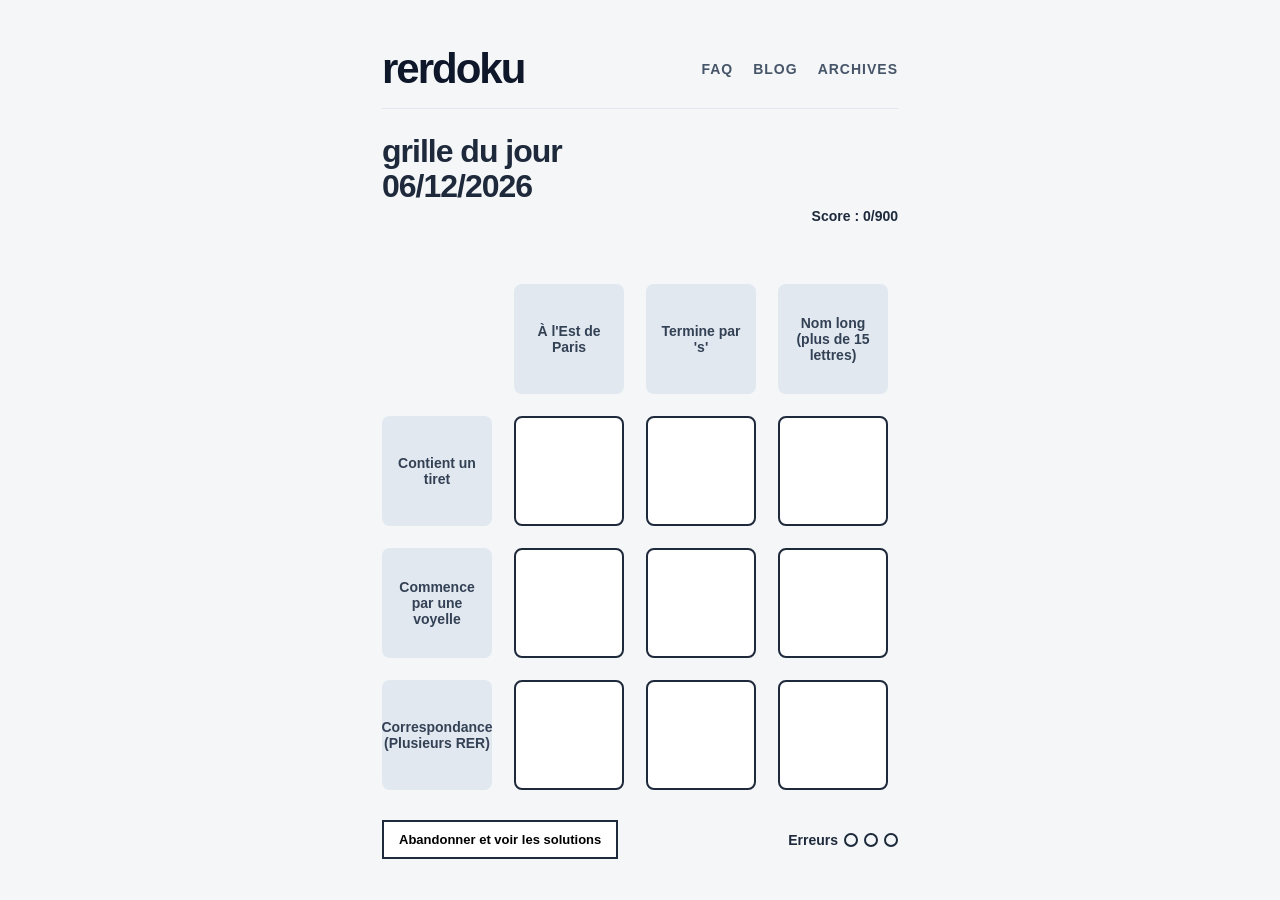
==== index.html @ 4ab2bfe4 "Dépot du jeu Dépot de tous les fichiers constituant le jeu" ====
<!DOCTYPE html>
<html lang="fr">
<head>
    <meta charset="UTF-8">
    <meta name="viewport" content="width=device-width, initial-scale=1.0">
    <title>RERdoku</title>
    <link rel="stylesheet" type="text/css" href="assets/css/style.css">
</head>
<body>
    <!-- Conteneur qui englobe tout le jeu -->
    <div class="conteneur-jeu">
        
        <!-- En-tête du jeu -->
        <header class="header-rerdoku">
            <!-- Nouvelle barre supérieure -->
            <div class="top-bar">
                <h1 class="logo"><a href="index.html" style="text-decoration:none; color:inherit;">rerdoku</a></h1>
                <nav class="nav-liens">
                    <a href="faq.html">FAQ</a>
                    <a href="blog.html">BLOG</a>
                    <a href="archives.html">ARCHIVES</a>
                </nav>
            </div>
            
            <!-- Séparateur visuel -->
            <hr class="separateur-header">

            <!-- Titre du jour et Score -->
            <div class="infos-jour">
                <div class="titre-jour">
                    <h2>grille du jour</h2>
                    <h2 class="date" id="date-jour"></h2>
                </div>
                <div class="score-container">
                    <span class="score-texte" id="affichage-score">Score : 0/900</span>
                </div>
            </div>
        </header>

        <!-- La grille (Vide, car générée par le JavaScript) -->
        <div class="grille-rerdoku" id="grille-jeu">
        </div>

        <!-- NOUVEAU : Barre inférieure -->
        <div class="footer-jeu">
            <button class="bouton-abandon" id="btn-abandon">Abandonner et voir les solutions</button>
            <div class="erreurs-container">
                <span class="erreurs-texte">Erreurs</span>
                <span class="cercle-erreur" id="err-1"></span>
                <span class="cercle-erreur" id="err-2"></span>
                <span class="cercle-erreur" id="err-3"></span>
            </div>
        </div>

    </div>
    <!-- Fenêtre de recherche (Modale) -->
    <div id="modal-recherche" class="modal-overlay">
        <div class="modal-contenu">
            <!-- Champ de saisie -->
            <input type="text" id="input-gare" placeholder="9 réponses possibles" autocomplete="off">
            
            <!-- Liste des résultats (Scrollable) -->
            <ul id="liste-resultats" class="resultats-liste">
                <!-- Les <li> ont été effacés, c'est le JavaScript qui va les créer -->
            </ul>
        </div>
    </div>
    <!-- NOUVELLE FENÊTRE : Liste des solutions après abandon -->
    <div id="modal-solutions" class="modal-overlay">
        <div class="modal-contenu" style="max-height: 80vh;"> <!-- Un peu plus haute -->
            <!-- Bouton pour fermer -->
            <div style="text-align: right; padding: 10px;">
                <button id="btn-fermer-solutions" style="background: none; border: none; font-size: 20px; cursor: pointer; color: #64748b;">&times;</button>
            </div>
            
            <!-- Titre dynamique (ex: Ligne A / Commence par C) -->
            <h3 id="titre-solutions" style="text-align: center; margin: 0 20px 10px; color: #0f172a;"></h3>
            
            <!-- Le nombre de réponses possibles -->
            <p id="compteur-solutions" style="text-align: center; color: #94a3b8; font-size: 14px; margin-bottom: 15px;"></p>
            
            <!-- La liste des gares -->
            <ul id="liste-gabarit-solutions" class="resultats-liste">
                <!-- Rempli par le JavaScript -->
            </ul>
        </div>
    </div>
    <!-- NOUVELLE FENÊTRE : Fin de partie (Game Over / Victoire) -->
    <div id="modal-fin-partie" class="modal-overlay">
        <div class="modal-contenu" style="padding: 30px; text-align: left;">
            <!-- NOUVEAU : Bouton pour fermer -->
            <div style="text-align: right; margin-top: -15px; margin-right: -15px;">
                <button id="btn-fermer-fin" style="background: none; border: none; font-size: 24px; cursor: pointer; color: #64748b;">&times;</button>
            </div>
            <h1 id="titre-fin" style="margin-top: 0; font-size: 28px; color: #0f172a;">Bien essayé</h1>
            
            <!-- Encart Score -->
            <div class="encart-fin">
                <div class="encart-label">SCORE FINAL</div>
                <div class="encart-valeur" id="score-fin">0/900</div>
            </div>

            <!-- Encart Gares trouvées -->
            <div class="encart-fin">
                <div class="encart-label">GARES TROUVÉES</div>
                <div class="encart-valeur" id="gares-trouvees-fin">0/9</div>
                <div class="encart-sous-texte">Plus vous en trouvez, plus vous devenez incollable sur le RER !</div>
            </div>

            <p style="color: #475569; font-size: 15px; margin: 20px 0;">
                Merci d'avoir joué à RERdoku. Entraînez-vous pour faire un sans-faute !
            </p>

            <!-- Boutons d'action -->
            <div style="display: flex; gap: 10px; justify-content: space-between; margin-top: 20px;">
                <button id="btn-recommencer" class="btn-action-fin">Recommencer</button>
                <button id="btn-voir-solutions-fin" class="btn-action-fin">Voir les solutions</button>
            </div>
        </div>
    </div>
    <script src="assets/js/script.js"></script>
</body>
</html>
---- assets/css/style.css ----
/* Réinitialisation de base */
* {
    box-sizing: border-box;
}

/* Corps de la page */
body {
    display: flex;
    justify-content: center; /* Centre le conteneur horizontalement */
    min-height: 100vh;
    margin: 0;
    padding-top: 5vh; /* Un peu d'espace en haut de la page */
    font-family: Arial, Helvetica, sans-serif;
    background-color: #f4f6f8;
    color: #1e293b;
}

/* Conteneur global (en-tête + grille) pour que tout soit bien aligné */
.conteneur-jeu {
    display: flex;
    flex-direction: column;
    width: 516px; /* 4 colonnes de 120px + 3 espaces de 10px */
}

/* --- Style de l'en-tête --- */
.header-rerdoku {
    margin-bottom: 20px;
}

/* --- EN-TÊTE ET NAVIGATION --- */
.top-bar {
    display: flex;
    justify-content: space-between;
    align-items: center;
    margin-bottom: 15px;
    width: 100%;
}

/* Menu de navigation */
.nav-liens {
    display: flex;
    gap: 20px;
}

.nav-liens a {
    text-decoration: none;
    color: #475569;
    font-size: 14px;
    font-weight: bold;
    letter-spacing: 1px;
    transition: color 0.2s;
}

.nav-liens a:hover {
    color: #0f172a;
}

.separateur-header {
    border: none;
    border-top: 1px solid #e2e8f0;
    margin-bottom: 25px;
}

/* Alignement de la date et du score */
.infos-jour {
    display: flex;
    justify-content: space-between;
    align-items: flex-end;
    margin-bottom: 30px;
}

/* Le gros titre façon Métrodoku */
.logo {
    font-size: 42px; /* Beaucoup plus grand */
    font-weight: 900; /* Très gras */
    letter-spacing: -2px; /* Lettres resserrées */
    color: #0f172a;
    margin: 0;
}

.titre-jour h2 {
    font-size: 32px; /* Agrandissement de "grille du jour" */
    margin: 0;
    line-height: 1.1;
    color: #1e293b;
    letter-spacing: -1px;
}

.titre-jour .date {
    margin-bottom: 30px;
}

/* Conteneur du score, aligné à droite juste au-dessus de la grille */
.score-container {
    display: flex;
    justify-content: flex-end;
    margin-bottom: 10px;
}

.score-texte {
    font-weight: bold;
    font-size: 14px;
}

/* --- Style de la grille (inchangé) --- */
.grille-rerdoku {
    display: grid;
    grid-template-columns: repeat(4, 120px);
    grid-template-rows: repeat(4, 120px);
    gap: 12px;
}

.cellule {
    display: flex;
    justify-content: center;
    align-items: center;
    text-align: center;
    border-radius: 8px;
    padding: 10px;
    width: 110px;  /* Augmente la taille (ex: si c'était 90px) */
    height: 110px; /* Augmente la taille */
}

.condition {
    background-color: #e2e8f0;
    font-weight: bold;
    font-size: 14px;
    color: #334155;
    padding: 8px;
}

.jeu {
    background-color: white;
    border: 2px solid #1e293b;
    cursor: pointer;
    transition: background-color 0.2s;
}

.jeu:hover {
    background-color: #f1f5f9;
}

.vide {
    background-color: transparent;
}

/* --- Modale de recherche --- */

/* L'arrière-plan sombre semi-transparent qui prend tout l'écran */
.modal-overlay {
    position: fixed;
    top: 0;
    left: 0;
    width: 100vw;
    height: 100vh;
    background-color: rgba(30, 41, 59, 0.4); /* Assombrit le jeu derrière */
    display: none;
    justify-content: center;
    align-items: flex-start;
    padding-top: 15vh; /* Positionne la modale vers le haut de l'écran */
    z-index: 1000; /* S'assure que la modale est au-dessus de tout le reste */
    
    /* Pour la cacher plus tard, on utilisera : display: none; */
}

/* La boîte blanche contenant la recherche */
.modal-contenu {
    background-color: white;
    width: 90%;
    max-width: 450px;
    border-radius: 12px;
    box-shadow: 0 10px 25px rgba(0, 0, 0, 0.2);
    overflow: hidden; /* Empêche les éléments enfants de dépasser des bords arrondis */
    display: flex;
    flex-direction: column;
}

/* Le champ de texte */
#input-gare {
    width: 100%;
    padding: 20px;
    font-size: 18px;
    border: none;
    border-bottom: 1px solid #e2e8f0;
    outline: none;
    color: #1e293b;
}

/* Le texte temporaire du champ (Placeholder) */
#input-gare::placeholder {
    color: #94a3b8;
}

/* La zone de la liste des résultats */
.resultats-liste {
    list-style: none;
    margin: 0;
    padding: 0;
    max-height: 280px; /* Limite la hauteur */
    overflow-y: auto; /* Active le défilement vertical si la liste est trop longue */
}

/* Les éléments individuels de la liste */
.resultat-item {
    padding: 15px 20px;
    font-size: 16px;
    font-weight: bold;
    color: #0f172a;
    border-bottom: 1px solid #f1f5f9;
    cursor: pointer;
    transition: background-color 0.2s;
}

/* Retirer la bordure du dernier élément de la liste */
.resultat-item:last-child {
    border-bottom: none;
}

/* Effet au survol de la souris sur un résultat */
.resultat-item:hover {
    background-color: #f8fafc;
}

/* --- Personnalisation de la barre de défilement (Scrollbar) --- */
.resultats-liste::-webkit-scrollbar {
    width: 8px;
}
.resultats-liste::-webkit-scrollbar-track {
    background: transparent;
}
.resultats-liste::-webkit-scrollbar-thumb {
    background-color: #cbd5e1;
    border-radius: 10px;
}

/* --- Affichage d'une gare trouvée --- */
.gare-trouvee {
    display: flex;
    flex-direction: column;
    justify-content: flex-start;
    align-items: flex-start;
    width: 100%;
    height: 100%;
    padding: 2px;
}

.nom-gare {
    font-weight: bold;
    font-size: 13px;
    text-align: left;
    width: 100%;
    border-bottom: 2px solid #1e293b; /* La ligne de séparation */
    padding-bottom: 4px;
    margin-bottom: auto; /* Pousse les pastilles vers le bas de la case */
}

.lignes-gare {
    display: flex;
    gap: 4px;
    flex-wrap: wrap;
    margin-top: 10px;
}

/* Style des pastilles RER */
.pastille {
    display: inline-flex;
    justify-content: center;
    align-items: center;
    width: 20px;
    height: 20px;
    border-radius: 4px; /* <-- C'est cette ligne qu'il faut changer (avant : 50%) */
    color: white;
    font-weight: bold;
    font-size: 12px;
}

/* Couleurs officielles des lignes de RER */
.rer-a { background-color: #E3292E; }
.rer-b { background-color: #438ECA; }
.rer-c { background-color: #F3A413; }
.rer-d { background-color: #007D4C; }
.rer-e { background-color: #D52997; }

/* --- Barre inférieure (Footer) --- */
.footer-jeu {
    display: flex;
    justify-content: space-between;
    align-items: center;
    margin-top: 20px;
    width: 100%;
}

.bouton-abandon {
    background-color: white;
    border: 2px solid #1e293b;
    padding: 10px 15px;
    font-weight: bold;
    font-size: 13px;
    cursor: pointer;
    transition: background-color 0.2s;
}

.bouton-abandon:hover {
    background-color: #f1f5f9;
}

.erreurs-container {
    display: flex;
    align-items: center;
    gap: 6px;
    font-weight: bold;
    font-size: 14px;
}

/* Cercles vides par défaut */
.cercle-erreur {
    display: inline-block;
    width: 14px;
    height: 14px;
    border-radius: 50%;
    border: 2px solid #1e293b;
    background-color: transparent;
}

/* Classe ajoutée en JS quand le joueur fait une erreur */
.cercle-erreur.plein {
    background-color: #e53e3e; /* Rouge */
    border-color: #e53e3e;
}

/* --- Fenêtre de fin de partie --- */
.encart-fin {
    border: 2px solid #1e293b;
    padding: 15px;
    margin-bottom: 15px;
    border-radius: 4px; /* Coins très légèrement arrondis */
}

.encart-label {
    font-size: 12px;
    font-weight: bold;
    color: #475569;
    text-transform: uppercase;
    letter-spacing: 1px;
    margin-bottom: 5px;
}

.encart-valeur {
    font-size: 24px;
    font-weight: bold;
    color: #0f172a;
}

.encart-sous-texte {
    font-size: 14px;
    color: #64748b;
    margin-top: 5px;
}

.btn-action-fin {
    flex: 1; /* Les boutons prennent la même largeur */
    background-color: white;
    border: 2px solid #1e293b;
    color: #1e293b;
    padding: 12px 10px;
    font-weight: bold;
    font-size: 14px;
    cursor: pointer;
    transition: background-color 0.2s, color 0.2s;
    text-align: center;
}

.btn-action-fin:hover {
    background-color: #1e293b;
    color: white;
}
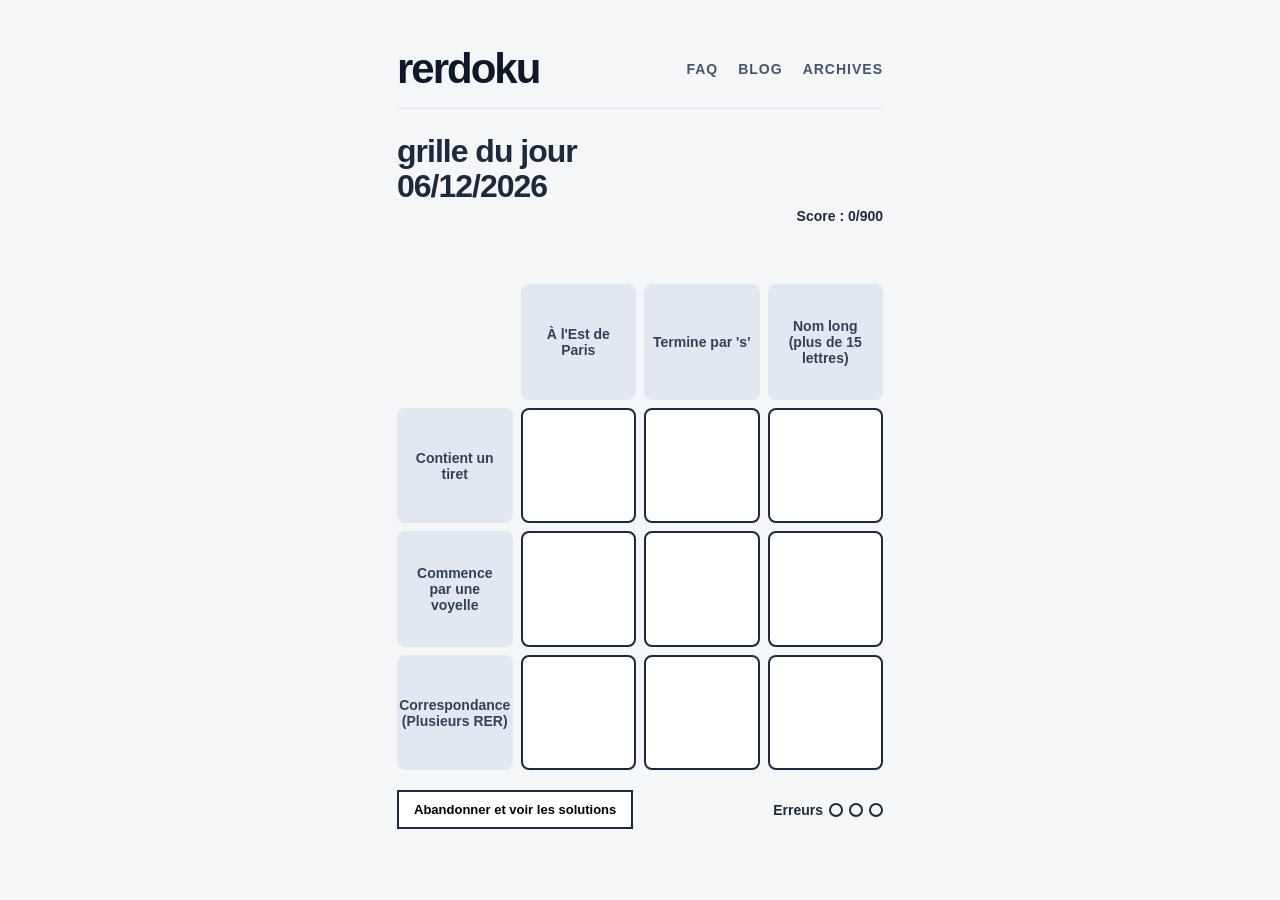
==== commit 255d6700: "Ajout du mode responsive" ====
--- a/index.html
+++ b/index.html
@@ -1,123 +1,123 @@
-<!DOCTYPE html>
-<html lang="fr">
-<head>
-    <meta charset="UTF-8">
-    <meta name="viewport" content="width=device-width, initial-scale=1.0">
-    <title>RERdoku</title>
-    <link rel="stylesheet" type="text/css" href="assets/css/style.css">
-</head>
-<body>
-    <!-- Conteneur qui englobe tout le jeu -->
-    <div class="conteneur-jeu">
-        
-        <!-- En-tête du jeu -->
-        <header class="header-rerdoku">
-            <!-- Nouvelle barre supérieure -->
-            <div class="top-bar">
-                <h1 class="logo"><a href="index.html" style="text-decoration:none; color:inherit;">rerdoku</a></h1>
-                <nav class="nav-liens">
-                    <a href="faq.html">FAQ</a>
-                    <a href="blog.html">BLOG</a>
-                    <a href="archives.html">ARCHIVES</a>
-                </nav>
-            </div>
-            
-            <!-- Séparateur visuel -->
-            <hr class="separateur-header">
-
-            <!-- Titre du jour et Score -->
-            <div class="infos-jour">
-                <div class="titre-jour">
-                    <h2>grille du jour</h2>
-                    <h2 class="date" id="date-jour"></h2>
-                </div>
-                <div class="score-container">
-                    <span class="score-texte" id="affichage-score">Score : 0/900</span>
-                </div>
-            </div>
-        </header>
-
-        <!-- La grille (Vide, car générée par le JavaScript) -->
-        <div class="grille-rerdoku" id="grille-jeu">
-        </div>
-
-        <!-- NOUVEAU : Barre inférieure -->
-        <div class="footer-jeu">
-            <button class="bouton-abandon" id="btn-abandon">Abandonner et voir les solutions</button>
-            <div class="erreurs-container">
-                <span class="erreurs-texte">Erreurs</span>
-                <span class="cercle-erreur" id="err-1"></span>
-                <span class="cercle-erreur" id="err-2"></span>
-                <span class="cercle-erreur" id="err-3"></span>
-            </div>
-        </div>
-
-    </div>
-    <!-- Fenêtre de recherche (Modale) -->
-    <div id="modal-recherche" class="modal-overlay">
-        <div class="modal-contenu">
-            <!-- Champ de saisie -->
-            <input type="text" id="input-gare" placeholder="9 réponses possibles" autocomplete="off">
-            
-            <!-- Liste des résultats (Scrollable) -->
-            <ul id="liste-resultats" class="resultats-liste">
-                <!-- Les <li> ont été effacés, c'est le JavaScript qui va les créer -->
-            </ul>
-        </div>
-    </div>
-    <!-- NOUVELLE FENÊTRE : Liste des solutions après abandon -->
-    <div id="modal-solutions" class="modal-overlay">
-        <div class="modal-contenu" style="max-height: 80vh;"> <!-- Un peu plus haute -->
-            <!-- Bouton pour fermer -->
-            <div style="text-align: right; padding: 10px;">
-                <button id="btn-fermer-solutions" style="background: none; border: none; font-size: 20px; cursor: pointer; color: #64748b;">&times;</button>
-            </div>
-            
-            <!-- Titre dynamique (ex: Ligne A / Commence par C) -->
-            <h3 id="titre-solutions" style="text-align: center; margin: 0 20px 10px; color: #0f172a;"></h3>
-            
-            <!-- Le nombre de réponses possibles -->
-            <p id="compteur-solutions" style="text-align: center; color: #94a3b8; font-size: 14px; margin-bottom: 15px;"></p>
-            
-            <!-- La liste des gares -->
-            <ul id="liste-gabarit-solutions" class="resultats-liste">
-                <!-- Rempli par le JavaScript -->
-            </ul>
-        </div>
-    </div>
-    <!-- NOUVELLE FENÊTRE : Fin de partie (Game Over / Victoire) -->
-    <div id="modal-fin-partie" class="modal-overlay">
-        <div class="modal-contenu" style="padding: 30px; text-align: left;">
-            <!-- NOUVEAU : Bouton pour fermer -->
-            <div style="text-align: right; margin-top: -15px; margin-right: -15px;">
-                <button id="btn-fermer-fin" style="background: none; border: none; font-size: 24px; cursor: pointer; color: #64748b;">&times;</button>
-            </div>
-            <h1 id="titre-fin" style="margin-top: 0; font-size: 28px; color: #0f172a;">Bien essayé</h1>
-            
-            <!-- Encart Score -->
-            <div class="encart-fin">
-                <div class="encart-label">SCORE FINAL</div>
-                <div class="encart-valeur" id="score-fin">0/900</div>
-            </div>
-
-            <!-- Encart Gares trouvées -->
-            <div class="encart-fin">
-                <div class="encart-label">GARES TROUVÉES</div>
-                <div class="encart-valeur" id="gares-trouvees-fin">0/9</div>
-                <div class="encart-sous-texte">Plus vous en trouvez, plus vous devenez incollable sur le RER !</div>
-            </div>
-
-            <p style="color: #475569; font-size: 15px; margin: 20px 0;">
-                Merci d'avoir joué à RERdoku. Entraînez-vous pour faire un sans-faute !
-            </p>
-
-            <!-- Boutons d'action -->
-            <div style="display: flex; gap: 10px; justify-content: space-between; margin-top: 20px;">
-                <button id="btn-recommencer" class="btn-action-fin">Recommencer</button>
-                <button id="btn-voir-solutions-fin" class="btn-action-fin">Voir les solutions</button>
-            </div>
-        </div>
-    </div>
-    <script src="assets/js/script.js"></script>
-</body>
+<!DOCTYPE html>
+<html lang="fr">
+<head>
+    <meta charset="UTF-8">
+    <meta name="viewport" content="width=device-width, initial-scale=1.0">
+    <title>RERdoku</title>
+    <link rel="stylesheet" type="text/css" href="assets/css/style.css">
+</head>
+<body>
+    <!-- Conteneur qui englobe tout le jeu -->
+    <div class="conteneur-jeu">
+        
+        <!-- En-tête du jeu -->
+        <header class="header-rerdoku">
+            <!-- Nouvelle barre supérieure -->
+            <div class="top-bar">
+                <h1 class="logo"><a href="index.html" style="text-decoration:none; color:inherit;">rerdoku</a></h1>
+                <nav class="nav-liens">
+                    <a href="faq.html">FAQ</a>
+                    <a href="blog.html">BLOG</a>
+                    <a href="archives.html">ARCHIVES</a>
+                </nav>
+            </div>
+            
+            <!-- Séparateur visuel -->
+            <hr class="separateur-header">
+
+            <!-- Titre du jour et Score -->
+            <div class="infos-jour">
+                <div class="titre-jour">
+                    <h2>grille du jour</h2>
+                    <h2 class="date" id="date-jour"></h2>
+                </div>
+                <div class="score-container">
+                    <span class="score-texte" id="affichage-score">Score : 0/900</span>
+                </div>
+            </div>
+        </header>
+
+        <!-- La grille (Vide, car générée par le JavaScript) -->
+        <div class="grille-rerdoku" id="grille-jeu">
+        </div>
+
+        <!-- NOUVEAU : Barre inférieure -->
+        <div class="footer-jeu">
+            <button class="bouton-abandon" id="btn-abandon">Abandonner et voir les solutions</button>
+            <div class="erreurs-container">
+                <span class="erreurs-texte">Erreurs</span>
+                <span class="cercle-erreur" id="err-1"></span>
+                <span class="cercle-erreur" id="err-2"></span>
+                <span class="cercle-erreur" id="err-3"></span>
+            </div>
+        </div>
+
+    </div>
+    <!-- Fenêtre de recherche (Modale) -->
+    <div id="modal-recherche" class="modal-overlay">
+        <div class="modal-contenu">
+            <!-- Champ de saisie -->
+            <input type="text" id="input-gare" placeholder="9 réponses possibles" autocomplete="off">
+            
+            <!-- Liste des résultats (Scrollable) -->
+            <ul id="liste-resultats" class="resultats-liste">
+                <!-- Les <li> ont été effacés, c'est le JavaScript qui va les créer -->
+            </ul>
+        </div>
+    </div>
+    <!-- NOUVELLE FENÊTRE : Liste des solutions après abandon -->
+    <div id="modal-solutions" class="modal-overlay">
+        <div class="modal-contenu" style="max-height: 80vh;"> <!-- Un peu plus haute -->
+            <!-- Bouton pour fermer -->
+            <div style="text-align: right; padding: 10px;">
+                <button id="btn-fermer-solutions" style="background: none; border: none; font-size: 20px; cursor: pointer; color: #64748b;">&times;</button>
+            </div>
+            
+            <!-- Titre dynamique (ex: Ligne A / Commence par C) -->
+            <h3 id="titre-solutions" style="text-align: center; margin: 0 20px 10px; color: #0f172a;"></h3>
+            
+            <!-- Le nombre de réponses possibles -->
+            <p id="compteur-solutions" style="text-align: center; color: #94a3b8; font-size: 14px; margin-bottom: 15px;"></p>
+            
+            <!-- La liste des gares -->
+            <ul id="liste-gabarit-solutions" class="resultats-liste">
+                <!-- Rempli par le JavaScript -->
+            </ul>
+        </div>
+    </div>
+    <!-- NOUVELLE FENÊTRE : Fin de partie (Game Over / Victoire) -->
+    <div id="modal-fin-partie" class="modal-overlay">
+        <div class="modal-contenu" style="padding: 30px; text-align: left;">
+            <!-- NOUVEAU : Bouton pour fermer -->
+            <div style="text-align: right; margin-top: -15px; margin-right: -15px;">
+                <button id="btn-fermer-fin" style="background: none; border: none; font-size: 24px; cursor: pointer; color: #64748b;">&times;</button>
+            </div>
+            <h1 id="titre-fin" style="margin-top: 0; font-size: 28px; color: #0f172a;">Bien essayé</h1>
+            
+            <!-- Encart Score -->
+            <div class="encart-fin">
+                <div class="encart-label">SCORE FINAL</div>
+                <div class="encart-valeur" id="score-fin">0/900</div>
+            </div>
+
+            <!-- Encart Gares trouvées -->
+            <div class="encart-fin">
+                <div class="encart-label">GARES TROUVÉES</div>
+                <div class="encart-valeur" id="gares-trouvees-fin">0/9</div>
+                <div class="encart-sous-texte">Plus vous en trouvez, plus vous devenez incollable sur le RER !</div>
+            </div>
+
+            <p style="color: #475569; font-size: 15px; margin: 20px 0;">
+                Merci d'avoir joué à RERdoku. Entraînez-vous pour faire un sans-faute !
+            </p>
+
+            <!-- Boutons d'action -->
+            <div style="display: flex; gap: 10px; justify-content: space-between; margin-top: 20px;">
+                <button id="btn-recommencer" class="btn-action-fin">Recommencer</button>
+                <button id="btn-voir-solutions-fin" class="btn-action-fin">Voir les solutions</button>
+            </div>
+        </div>
+    </div>
+    <script src="assets/js/script.js"></script>
+</body>
 </html>
--- a/assets/css/style.css
+++ b/assets/css/style.css
@@ -1,376 +1,428 @@
-/* Réinitialisation de base */
-* {
-    box-sizing: border-box;
-}
-
-/* Corps de la page */
-body {
-    display: flex;
-    justify-content: center; /* Centre le conteneur horizontalement */
-    min-height: 100vh;
-    margin: 0;
-    padding-top: 5vh; /* Un peu d'espace en haut de la page */
-    font-family: Arial, Helvetica, sans-serif;
-    background-color: #f4f6f8;
-    color: #1e293b;
-}
-
-/* Conteneur global (en-tête + grille) pour que tout soit bien aligné */
-.conteneur-jeu {
-    display: flex;
-    flex-direction: column;
-    width: 516px; /* 4 colonnes de 120px + 3 espaces de 10px */
-}
-
-/* --- Style de l'en-tête --- */
-.header-rerdoku {
-    margin-bottom: 20px;
-}
-
-/* --- EN-TÊTE ET NAVIGATION --- */
-.top-bar {
-    display: flex;
-    justify-content: space-between;
-    align-items: center;
-    margin-bottom: 15px;
-    width: 100%;
-}
-
-/* Menu de navigation */
-.nav-liens {
-    display: flex;
-    gap: 20px;
-}
-
-.nav-liens a {
-    text-decoration: none;
-    color: #475569;
-    font-size: 14px;
-    font-weight: bold;
-    letter-spacing: 1px;
-    transition: color 0.2s;
-}
-
-.nav-liens a:hover {
-    color: #0f172a;
-}
-
-.separateur-header {
-    border: none;
-    border-top: 1px solid #e2e8f0;
-    margin-bottom: 25px;
-}
-
-/* Alignement de la date et du score */
-.infos-jour {
-    display: flex;
-    justify-content: space-between;
-    align-items: flex-end;
-    margin-bottom: 30px;
-}
-
-/* Le gros titre façon Métrodoku */
-.logo {
-    font-size: 42px; /* Beaucoup plus grand */
-    font-weight: 900; /* Très gras */
-    letter-spacing: -2px; /* Lettres resserrées */
-    color: #0f172a;
-    margin: 0;
-}
-
-.titre-jour h2 {
-    font-size: 32px; /* Agrandissement de "grille du jour" */
-    margin: 0;
-    line-height: 1.1;
-    color: #1e293b;
-    letter-spacing: -1px;
-}
-
-.titre-jour .date {
-    margin-bottom: 30px;
-}
-
-/* Conteneur du score, aligné à droite juste au-dessus de la grille */
-.score-container {
-    display: flex;
-    justify-content: flex-end;
-    margin-bottom: 10px;
-}
-
-.score-texte {
-    font-weight: bold;
-    font-size: 14px;
-}
-
-/* --- Style de la grille (inchangé) --- */
-.grille-rerdoku {
-    display: grid;
-    grid-template-columns: repeat(4, 120px);
-    grid-template-rows: repeat(4, 120px);
-    gap: 12px;
-}
-
-.cellule {
-    display: flex;
-    justify-content: center;
-    align-items: center;
-    text-align: center;
-    border-radius: 8px;
-    padding: 10px;
-    width: 110px;  /* Augmente la taille (ex: si c'était 90px) */
-    height: 110px; /* Augmente la taille */
-}
-
-.condition {
-    background-color: #e2e8f0;
-    font-weight: bold;
-    font-size: 14px;
-    color: #334155;
-    padding: 8px;
-}
-
-.jeu {
-    background-color: white;
-    border: 2px solid #1e293b;
-    cursor: pointer;
-    transition: background-color 0.2s;
-}
-
-.jeu:hover {
-    background-color: #f1f5f9;
-}
-
-.vide {
-    background-color: transparent;
-}
-
-/* --- Modale de recherche --- */
-
-/* L'arrière-plan sombre semi-transparent qui prend tout l'écran */
-.modal-overlay {
-    position: fixed;
-    top: 0;
-    left: 0;
-    width: 100vw;
-    height: 100vh;
-    background-color: rgba(30, 41, 59, 0.4); /* Assombrit le jeu derrière */
-    display: none;
-    justify-content: center;
-    align-items: flex-start;
-    padding-top: 15vh; /* Positionne la modale vers le haut de l'écran */
-    z-index: 1000; /* S'assure que la modale est au-dessus de tout le reste */
-    
-    /* Pour la cacher plus tard, on utilisera : display: none; */
-}
-
-/* La boîte blanche contenant la recherche */
-.modal-contenu {
-    background-color: white;
-    width: 90%;
-    max-width: 450px;
-    border-radius: 12px;
-    box-shadow: 0 10px 25px rgba(0, 0, 0, 0.2);
-    overflow: hidden; /* Empêche les éléments enfants de dépasser des bords arrondis */
-    display: flex;
-    flex-direction: column;
-}
-
-/* Le champ de texte */
-#input-gare {
-    width: 100%;
-    padding: 20px;
-    font-size: 18px;
-    border: none;
-    border-bottom: 1px solid #e2e8f0;
-    outline: none;
-    color: #1e293b;
-}
-
-/* Le texte temporaire du champ (Placeholder) */
-#input-gare::placeholder {
-    color: #94a3b8;
-}
-
-/* La zone de la liste des résultats */
-.resultats-liste {
-    list-style: none;
-    margin: 0;
-    padding: 0;
-    max-height: 280px; /* Limite la hauteur */
-    overflow-y: auto; /* Active le défilement vertical si la liste est trop longue */
-}
-
-/* Les éléments individuels de la liste */
-.resultat-item {
-    padding: 15px 20px;
-    font-size: 16px;
-    font-weight: bold;
-    color: #0f172a;
-    border-bottom: 1px solid #f1f5f9;
-    cursor: pointer;
-    transition: background-color 0.2s;
-}
-
-/* Retirer la bordure du dernier élément de la liste */
-.resultat-item:last-child {
-    border-bottom: none;
-}
-
-/* Effet au survol de la souris sur un résultat */
-.resultat-item:hover {
-    background-color: #f8fafc;
-}
-
-/* --- Personnalisation de la barre de défilement (Scrollbar) --- */
-.resultats-liste::-webkit-scrollbar {
-    width: 8px;
-}
-.resultats-liste::-webkit-scrollbar-track {
-    background: transparent;
-}
-.resultats-liste::-webkit-scrollbar-thumb {
-    background-color: #cbd5e1;
-    border-radius: 10px;
-}
-
-/* --- Affichage d'une gare trouvée --- */
-.gare-trouvee {
-    display: flex;
-    flex-direction: column;
-    justify-content: flex-start;
-    align-items: flex-start;
-    width: 100%;
-    height: 100%;
-    padding: 2px;
-}
-
-.nom-gare {
-    font-weight: bold;
-    font-size: 13px;
-    text-align: left;
-    width: 100%;
-    border-bottom: 2px solid #1e293b; /* La ligne de séparation */
-    padding-bottom: 4px;
-    margin-bottom: auto; /* Pousse les pastilles vers le bas de la case */
-}
-
-.lignes-gare {
-    display: flex;
-    gap: 4px;
-    flex-wrap: wrap;
-    margin-top: 10px;
-}
-
-/* Style des pastilles RER */
-.pastille {
-    display: inline-flex;
-    justify-content: center;
-    align-items: center;
-    width: 20px;
-    height: 20px;
-    border-radius: 4px; /* <-- C'est cette ligne qu'il faut changer (avant : 50%) */
-    color: white;
-    font-weight: bold;
-    font-size: 12px;
-}
-
-/* Couleurs officielles des lignes de RER */
-.rer-a { background-color: #E3292E; }
-.rer-b { background-color: #438ECA; }
-.rer-c { background-color: #F3A413; }
-.rer-d { background-color: #007D4C; }
-.rer-e { background-color: #D52997; }
-
-/* --- Barre inférieure (Footer) --- */
-.footer-jeu {
-    display: flex;
-    justify-content: space-between;
-    align-items: center;
-    margin-top: 20px;
-    width: 100%;
-}
-
-.bouton-abandon {
-    background-color: white;
-    border: 2px solid #1e293b;
-    padding: 10px 15px;
-    font-weight: bold;
-    font-size: 13px;
-    cursor: pointer;
-    transition: background-color 0.2s;
-}
-
-.bouton-abandon:hover {
-    background-color: #f1f5f9;
-}
-
-.erreurs-container {
-    display: flex;
-    align-items: center;
-    gap: 6px;
-    font-weight: bold;
-    font-size: 14px;
-}
-
-/* Cercles vides par défaut */
-.cercle-erreur {
-    display: inline-block;
-    width: 14px;
-    height: 14px;
-    border-radius: 50%;
-    border: 2px solid #1e293b;
-    background-color: transparent;
-}
-
-/* Classe ajoutée en JS quand le joueur fait une erreur */
-.cercle-erreur.plein {
-    background-color: #e53e3e; /* Rouge */
-    border-color: #e53e3e;
-}
-
-/* --- Fenêtre de fin de partie --- */
-.encart-fin {
-    border: 2px solid #1e293b;
-    padding: 15px;
-    margin-bottom: 15px;
-    border-radius: 4px; /* Coins très légèrement arrondis */
-}
-
-.encart-label {
-    font-size: 12px;
-    font-weight: bold;
-    color: #475569;
-    text-transform: uppercase;
-    letter-spacing: 1px;
-    margin-bottom: 5px;
-}
-
-.encart-valeur {
-    font-size: 24px;
-    font-weight: bold;
-    color: #0f172a;
-}
-
-.encart-sous-texte {
-    font-size: 14px;
-    color: #64748b;
-    margin-top: 5px;
-}
-
-.btn-action-fin {
-    flex: 1; /* Les boutons prennent la même largeur */
-    background-color: white;
-    border: 2px solid #1e293b;
-    color: #1e293b;
-    padding: 12px 10px;
-    font-weight: bold;
-    font-size: 14px;
-    cursor: pointer;
-    transition: background-color 0.2s, color 0.2s;
-    text-align: center;
-}
-
-.btn-action-fin:hover {
-    background-color: #1e293b;
-    color: white;
+/* Réinitialisation de base */
+* {
+    box-sizing: border-box;
+}
+
+/* Corps de la page */
+body {
+    display: flex;
+    justify-content: center; /* Centre le conteneur horizontalement */
+    min-height: 100vh;
+    margin: 0;
+    padding-top: 5vh; /* Un peu d'espace en haut de la page */
+    font-family: Arial, Helvetica, sans-serif;
+    background-color: #f4f6f8;
+    color: #1e293b;
+}
+
+/* Conteneur global devenu fluide */
+.conteneur-jeu {
+    display: flex;
+    flex-direction: column;
+    width: 100%;          /* Prend toute la largeur disponible */
+    max-width: 516px;     /* Mais ne dépasse jamais 516px sur un grand écran */
+    padding: 0 15px;      /* Ajoute une marge sur les côtés pour les téléphones */
+}
+
+/* --- Style de l'en-tête --- */
+.header-rerdoku {
+    margin-bottom: 20px;
+}
+
+/* --- EN-TÊTE ET NAVIGATION --- */
+.top-bar {
+    display: flex;
+    justify-content: space-between;
+    align-items: center;
+    margin-bottom: 15px;
+    width: 100%;
+}
+
+/* Menu de navigation */
+.nav-liens {
+    display: flex;
+    gap: 20px;
+}
+
+.nav-liens a {
+    text-decoration: none;
+    color: #475569;
+    font-size: 14px;
+    font-weight: bold;
+    letter-spacing: 1px;
+    transition: color 0.2s;
+}
+
+.nav-liens a:hover {
+    color: #0f172a;
+}
+
+.separateur-header {
+    border: none;
+    border-top: 1px solid #e2e8f0;
+    margin-bottom: 25px;
+}
+
+/* Alignement de la date et du score */
+.infos-jour {
+    display: flex;
+    justify-content: space-between;
+    align-items: flex-end;
+    margin-bottom: 30px;
+}
+
+/* Le gros titre façon Métrodoku */
+.logo {
+    font-size: 42px; /* Beaucoup plus grand */
+    font-weight: 900; /* Très gras */
+    letter-spacing: -2px; /* Lettres resserrées */
+    color: #0f172a;
+    margin: 0;
+}
+
+.titre-jour h2 {
+    font-size: 32px; /* Agrandissement de "grille du jour" */
+    margin: 0;
+    line-height: 1.1;
+    color: #1e293b;
+    letter-spacing: -1px;
+}
+
+.titre-jour .date {
+    margin-bottom: 30px;
+}
+
+/* Conteneur du score, aligné à droite juste au-dessus de la grille */
+.score-container {
+    display: flex;
+    justify-content: flex-end;
+    margin-bottom: 10px;
+}
+
+.score-texte {
+    font-weight: bold;
+    font-size: 14px;
+}
+
+/* --- Style de la grille --- */
+.grille-rerdoku {
+    display: grid;
+    /* 4 colonnes de taille égale (1 fraction chacune) */
+    grid-template-columns: repeat(4, 1fr); 
+    gap: 8px; /* On réduit un peu l'espacement pour les petits écrans */
+    width: 100%;
+}
+
+.cellule {
+    display: flex;
+    justify-content: center;
+    align-items: center;
+    text-align: center;
+    border-radius: 8px;
+    padding: 5px;
+    width: 100%;          /* La case prend toute la largeur de sa colonne */
+    aspect-ratio: 1 / 1;  /* MAGIQUE : Force la hauteur à être égale à la largeur (carré parfait) */
+    overflow: hidden;     /* Empêche le texte de dépasser de la case */
+}
+
+.condition {
+    background-color: #e2e8f0;
+    font-weight: bold;
+    font-size: 14px;
+    color: #334155;
+    padding: 8px;
+}
+
+.jeu {
+    background-color: white;
+    border: 2px solid #1e293b;
+    cursor: pointer;
+    transition: background-color 0.2s;
+}
+
+.jeu:hover {
+    background-color: #f1f5f9;
+}
+
+.vide {
+    background-color: transparent;
+}
+
+/* --- Modale de recherche --- */
+
+/* L'arrière-plan sombre semi-transparent qui prend tout l'écran */
+.modal-overlay {
+    position: fixed;
+    top: 0;
+    left: 0;
+    width: 100vw;
+    height: 100vh;
+    background-color: rgba(30, 41, 59, 0.4); /* Assombrit le jeu derrière */
+    display: none;
+    justify-content: center;
+    align-items: flex-start;
+    padding-top: 15vh; /* Positionne la modale vers le haut de l'écran */
+    z-index: 1000; /* S'assure que la modale est au-dessus de tout le reste */
+    
+    /* Pour la cacher plus tard, on utilisera : display: none; */
+}
+
+/* La boîte blanche contenant la recherche */
+.modal-contenu {
+    background-color: white;
+    width: 90%;
+    max-width: 450px;
+    border-radius: 12px;
+    box-shadow: 0 10px 25px rgba(0, 0, 0, 0.2);
+    overflow: hidden; /* Empêche les éléments enfants de dépasser des bords arrondis */
+    display: flex;
+    flex-direction: column;
+}
+
+/* Le champ de texte */
+#input-gare {
+    width: 100%;
+    padding: 20px;
+    font-size: 18px;
+    border: none;
+    border-bottom: 1px solid #e2e8f0;
+    outline: none;
+    color: #1e293b;
+}
+
+/* Le texte temporaire du champ (Placeholder) */
+#input-gare::placeholder {
+    color: #94a3b8;
+}
+
+/* La zone de la liste des résultats */
+.resultats-liste {
+    list-style: none;
+    margin: 0;
+    padding: 0;
+    max-height: 280px; /* Limite la hauteur */
+    overflow-y: auto; /* Active le défilement vertical si la liste est trop longue */
+}
+
+/* Les éléments individuels de la liste */
+.resultat-item {
+    padding: 15px 20px;
+    font-size: 16px;
+    font-weight: bold;
+    color: #0f172a;
+    border-bottom: 1px solid #f1f5f9;
+    cursor: pointer;
+    transition: background-color 0.2s;
+}
+
+/* Retirer la bordure du dernier élément de la liste */
+.resultat-item:last-child {
+    border-bottom: none;
+}
+
+/* Effet au survol de la souris sur un résultat */
+.resultat-item:hover {
+    background-color: #f8fafc;
+}
+
+/* --- Personnalisation de la barre de défilement (Scrollbar) --- */
+.resultats-liste::-webkit-scrollbar {
+    width: 8px;
+}
+.resultats-liste::-webkit-scrollbar-track {
+    background: transparent;
+}
+.resultats-liste::-webkit-scrollbar-thumb {
+    background-color: #cbd5e1;
+    border-radius: 10px;
+}
+
+/* --- Affichage d'une gare trouvée --- */
+.gare-trouvee {
+    display: flex;
+    flex-direction: column;
+    justify-content: flex-start;
+    align-items: flex-start;
+    width: 100%;
+    height: 100%;
+    padding: 2px;
+}
+
+.nom-gare {
+    font-weight: bold;
+    font-size: 13px;
+    text-align: left;
+    width: 100%;
+    border-bottom: 2px solid #1e293b; /* La ligne de séparation */
+    padding-bottom: 4px;
+    margin-bottom: auto; /* Pousse les pastilles vers le bas de la case */
+}
+
+.lignes-gare {
+    display: flex;
+    gap: 4px;
+    flex-wrap: wrap;
+    margin-top: 10px;
+}
+
+/* Style des pastilles RER */
+.pastille {
+    display: inline-flex;
+    justify-content: center;
+    align-items: center;
+    width: 20px;
+    height: 20px;
+    border-radius: 4px; /* <-- C'est cette ligne qu'il faut changer (avant : 50%) */
+    color: white;
+    font-weight: bold;
+    font-size: 12px;
+}
+
+/* Couleurs officielles des lignes de RER */
+.rer-a { background-color: #E3292E; }
+.rer-b { background-color: #438ECA; }
+.rer-c { background-color: #F3A413; }
+.rer-d { background-color: #007D4C; }
+.rer-e { background-color: #D52997; }
+
+/* --- Barre inférieure (Footer) --- */
+.footer-jeu {
+    display: flex;
+    justify-content: space-between;
+    align-items: center;
+    margin-top: 20px;
+    width: 100%;
+}
+
+.bouton-abandon {
+    background-color: white;
+    border: 2px solid #1e293b;
+    padding: 10px 15px;
+    font-weight: bold;
+    font-size: 13px;
+    cursor: pointer;
+    transition: background-color 0.2s;
+}
+
+.bouton-abandon:hover {
+    background-color: #f1f5f9;
+}
+
+.erreurs-container {
+    display: flex;
+    align-items: center;
+    gap: 6px;
+    font-weight: bold;
+    font-size: 14px;
+}
+
+/* Cercles vides par défaut */
+.cercle-erreur {
+    display: inline-block;
+    width: 14px;
+    height: 14px;
+    border-radius: 50%;
+    border: 2px solid #1e293b;
+    background-color: transparent;
+}
+
+/* Classe ajoutée en JS quand le joueur fait une erreur */
+.cercle-erreur.plein {
+    background-color: #e53e3e; /* Rouge */
+    border-color: #e53e3e;
+}
+
+/* --- Fenêtre de fin de partie --- */
+.encart-fin {
+    border: 2px solid #1e293b;
+    padding: 15px;
+    margin-bottom: 15px;
+    border-radius: 4px; /* Coins très légèrement arrondis */
+}
+
+.encart-label {
+    font-size: 12px;
+    font-weight: bold;
+    color: #475569;
+    text-transform: uppercase;
+    letter-spacing: 1px;
+    margin-bottom: 5px;
+}
+
+.encart-valeur {
+    font-size: 24px;
+    font-weight: bold;
+    color: #0f172a;
+}
+
+.encart-sous-texte {
+    font-size: 14px;
+    color: #64748b;
+    margin-top: 5px;
+}
+
+.btn-action-fin {
+    flex: 1; /* Les boutons prennent la même largeur */
+    background-color: white;
+    border: 2px solid #1e293b;
+    color: #1e293b;
+    padding: 12px 10px;
+    font-weight: bold;
+    font-size: 14px;
+    cursor: pointer;
+    transition: background-color 0.2s, color 0.2s;
+    text-align: center;
+}
+
+.btn-action-fin:hover {
+    background-color: #1e293b;
+    color: white;
+}
+
+/* =========================================
+   MODE RESPONSIVE (SMARTPHONES)
+   S'active pour les écrans < 500px
+========================================= */
+@media (max-width: 500px) {
+    /* Réduction de l'en-tête */
+    .logo {
+        font-size: 28px;
+    }
+    .nav-liens {
+        gap: 10px;
+    }
+    .nav-liens a {
+        font-size: 12px;
+    }
+    .titre-jour h2 {
+        font-size: 24px;
+    }
+    .score-texte {
+        font-size: 12px;
+    }
+    
+    /* Réduction du texte dans la grille */
+    .condition {
+        font-size: 11px;
+        padding: 4px;
+        word-break: break-word; /* Permet de couper les longs mots si besoin */
+    }
+    
+    /* Ajustement des gares trouvées dans les cases */
+    .nom-gare {
+        font-size: 10px;
+        border-bottom: 1px solid #1e293b;
+        padding-bottom: 2px;
+        margin-top: 2px;
+    }
+    .pastille {
+        width: 16px;
+        height: 16px;
+        font-size: 10px;
+    }
+    
+    /* Fenêtre de fin de partie */
+    .encart-valeur {
+        font-size: 20px;
+    }
 }
